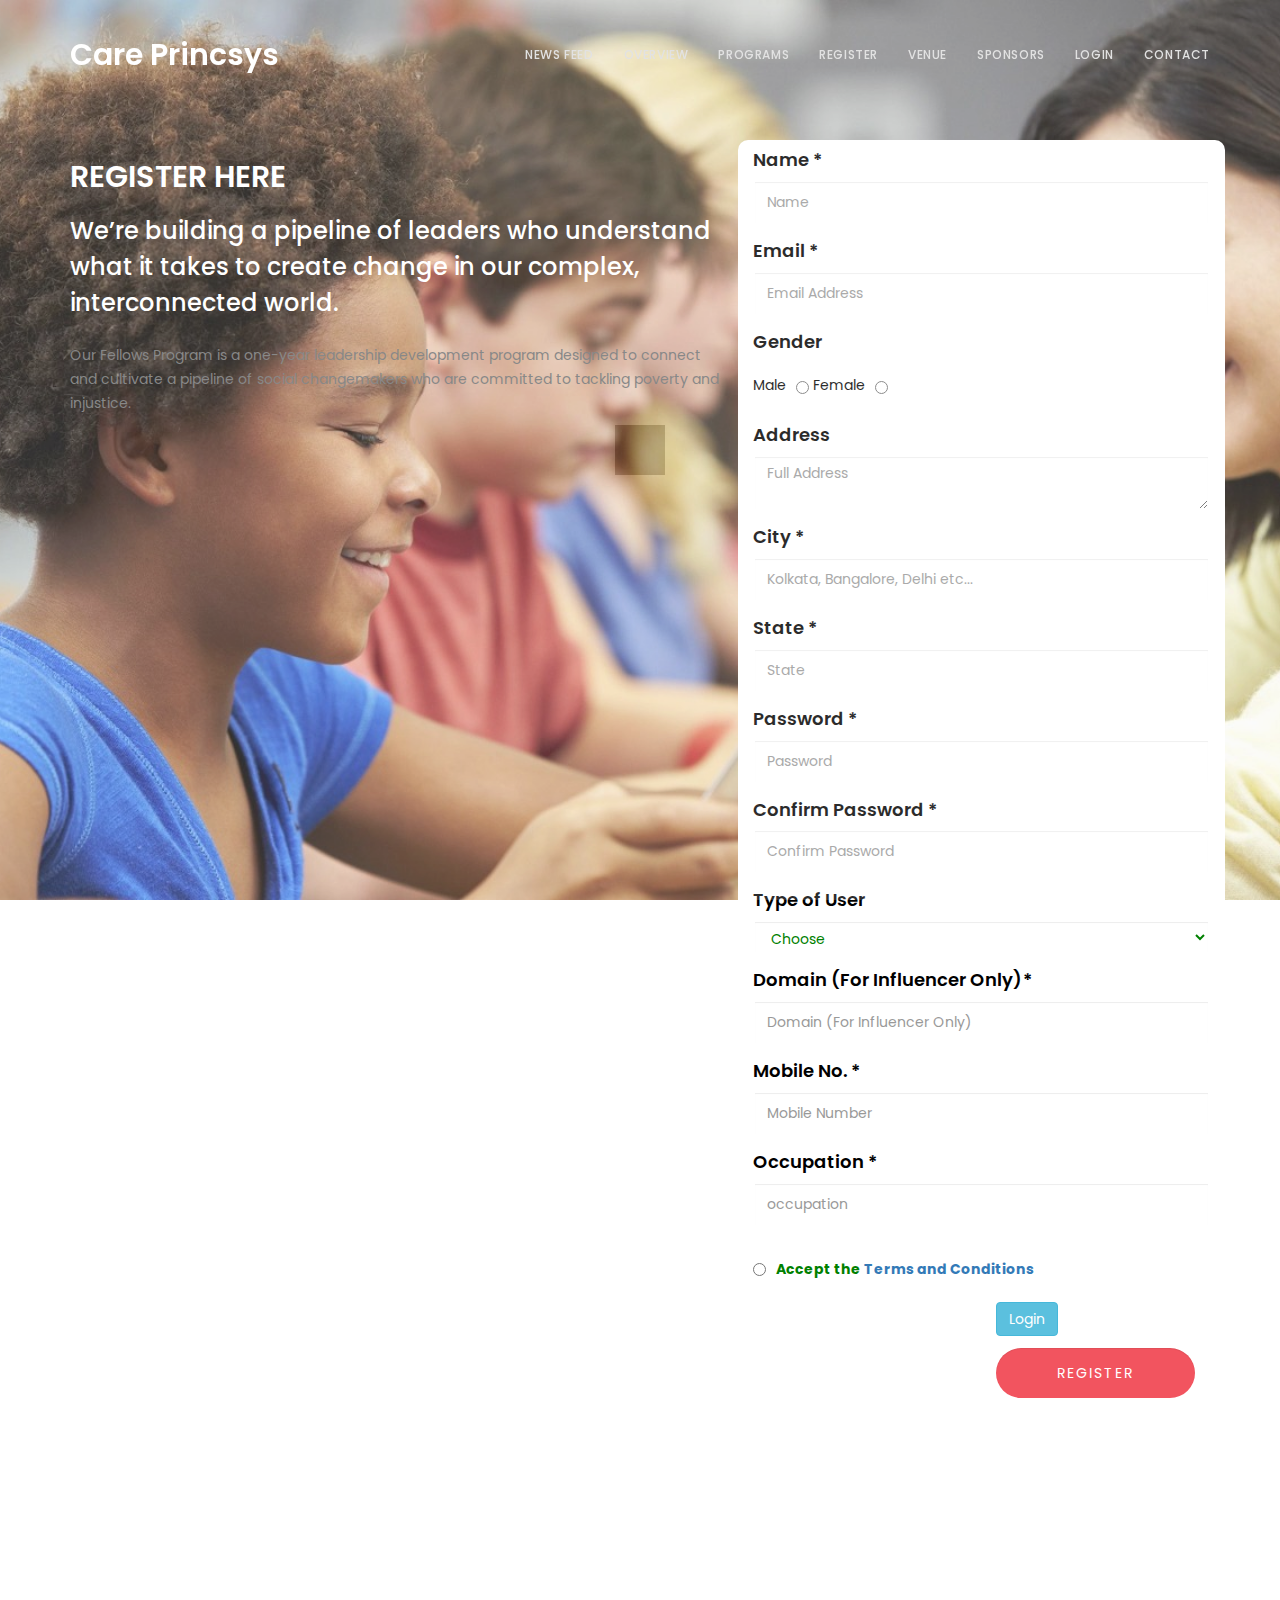
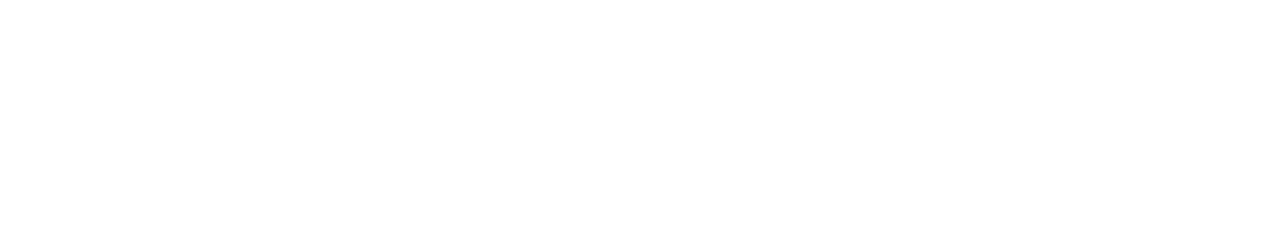
==== registration.html @ 7e663666 "First Commit" ====
<!DOCTYPE html>
<html lang="en">
<head>
<title>Care Princsys </title>
<meta name="description" content="">
<meta name="author" content="">
<meta charset="UTF-8">
<meta http-equiv="X-UA-Compatible" content="IE=Edge">
<meta name="viewport" content="width=device-width, initial-scale=1, maximum-scale=1">

<link rel="stylesheet" href="css/bootstrap.min.css">
<link rel="stylesheet" href="css/animate.css">
<link rel="stylesheet" href="css/font-awesome.min.css">
<link rel="stylesheet" href="css/owl.theme.css">
<link rel="stylesheet" href="css/owl.carousel.css">

<!-- Main css -->
<link rel="stylesheet" href="css/style.css">

<!-- Google Font -->
<link href='https://fonts.googleapis.com/css?family=Poppins:400,500,600' rel='stylesheet' type='text/css'>
<style type="text/css">
	h4,span{
		color:black;
	}
</style>
</head>
<body data-spy="scroll" data-offset="50" data-target=".navbar-collapse">

<!-- =========================
     PRE LOADER       
============================== -->
<div class="preloader">

	<div class="sk-rotating-plane"></div>

</div>


<!-- =========================
     NAVIGATION LINKS     
============================== -->
<div class="navbar navbar-fixed-top custom-navbar" role="navigation">
	<div class="container">

		<!-- navbar header -->
		<div class="navbar-header">
			<button class="navbar-toggle" data-toggle="collapse" data-target=".navbar-collapse">
				<span class="icon icon-bar"></span>
				<span class="icon icon-bar"></span>
				<span class="icon icon-bar"></span>
			</button>
			<a href="#" class="navbar-brand">Care Princsys</a>
		</div>

		<div class="collapse navbar-collapse">

			<ul class="nav navbar-nav navbar-right">
				<li><a href="#intro" class="smoothScroll">News Feed</a></li>
				<li><a href="#overview" class="smoothScroll">Overview</a></li>
				<li><a href="#program" class="smoothScroll">Programs</a></li>
				<li><a href="registration.html" class="smoothScroll">Register</a></li>
				<li><a href="#venue" class="smoothScroll">Venue</a></li>
				<li><a href="#sponsors" class="smoothScroll">Sponsors</a></li>
				<li><a href="login.html" class="smoothScroll">Login</a></li>
				<li><a href="#contact" class="smoothScroll">Contact</a></li>
			</ul>

		</div>

	</div>
</div>




<!-- =========================
   REGISTER SECTION   
============================== -->
<section id="register" class="parallax-section">
	<div class="container">
		<div class="row">

			<div class="wow fadeInUp col-md-7 col-sm-7" data-wow-delay="0.6s">
				<h2>Register Here</h2>
				<h3>We’re building a pipeline of leaders who understand what it takes to create change in our complex, interconnected world.</h3>
				<p>Our Fellows Program is a one-year leadership development program designed to connect and cultivate a pipeline of social changemakers who are committed to tackling poverty and injustice.</p>
			</div>

			<div class="wow fadeInUp col-md-5 col-sm-5" style="background-color: white;border-radius: 10px;" data-wow-delay="1s">
				<form action="#" method="post">
					<h4>Name *</h4>
					<input name="name" required type="text" class="form-control" id="name" placeholder="Name">
					<h4>Email *</h4>
					<input name="email" required type="email" class="form-control" id="email" placeholder="Email Address">
					<h4>Gender</h4>
					<span style="position: relative;bottom: 20px;">Male</span><input name="Gender" required type="radio" id="email" placeholder="gender" style="position: relative;left: 10px;">
					<span style="position: relative;bottom: 20px;left:10px">Female</span><input name="Gender" required type="radio" id="email" placeholder="gender" style="position: relative;left: 20px;">
					<h4>Address</h4>
					<textarea name="intque" type="text" class="form-control" id="firstname" placeholder="Full Address"></textarea>
					<h4>City *</h4>
					<input name="city" required type="text" class="form-control" id="city" placeholder="Kolkata, Bangalore, Delhi etc...">
					<h4>State *</h4>
						<input name="state" required type="text" class="form-control" id="state" placeholder="State">					
					<h4>Password *</h4>
					<input name="password" required type="password" class="form-control" id="password" placeholder="Password">
					<h4>Confirm Password *</h4>
					<input name="con_password" required type="password" class="form-control" id="con_password" placeholder="Confirm Password">
					<h4>Type of User</h4>
					<select name="user_type" class="form-control" id="user_type">
						<option>Choose</option>
						<option>Normal</option>
						<option>Abmassador</option>
						<option>Donor</option>
						<option>Influencer</option>
					</select>
					<h4>Domain (For Influencer Only)*</h4>
					<input name="domain" type="text" class="form-control" id="domain" placeholder="Domain (For Influencer Only)">
					<h4>Mobile No. *</h4>
					<input name="mob_no" required type="text" class="form-control" id="mob_no" placeholder="Mobile Number">
					<h4>Occupation *</h4>
					<input name="occupation" required type="text" class="form-control" id="occupation" placeholder="occupation">
					<input name="confirm" type="radio"><label style="margin-left:10px;position: relative;bottom: 18px;color:green;">Accept the <a href="#">Terms and Conditions</a></label>
					
					<div class="col-md-offset-6 col-md-6 col-sm-offset-1 col-sm-10">
						<a href="login.html" class="btn btn-info">Login</a>
						<input name="submit" type="submit" class="form-control" onclick="return check()" id="submit" value="REGISTER">
					</div>

				</form>
			</div>

			<div class="col-md-1"></div>

		</div>
	</div>
</section>




<!-- =========================
    FOOTER SECTION   
============================== -->
<footer>
	<div class="container">
		<div class="row">

			<div class="col-md-12 col-sm-12">
				<p class="wow fadeInUp" data-wow-delay="0.6s">Copyright &copy; 2017 Care Princsys</p>

				<ul class="social-icon">
					<li><a href="#" class="fa fa-facebook wow fadeInUp" data-wow-delay="1s"></a></li>
					<li><a href="#" class="fa fa-twitter wow fadeInUp" data-wow-delay="1.3s"></a></li>
					<li><a href="#" class="fa fa-dribbble wow fadeInUp" data-wow-delay="1.6s"></a></li>
					<li><a href="#" class="fa fa-behance wow fadeInUp" data-wow-delay="1.9s"></a></li>
					<li><a href="#" class="fa fa-google-plus wow fadeInUp" data-wow-delay="2s"></a></li>
				</ul>

			</div>
			
		</div>
	</div>
</footer>


<!-- Back top -->
<a href="#back-top" class="go-top"><i class="fa fa-angle-up"></i></a>


<!-- =========================
     SCRIPTS   
============================== -->
<script src="js/jquery.js"></script>
<script src="js/bootstrap.min.js"></script>
<script src="js/jquery.parallax.js"></script>
<script src="js/owl.carousel.min.js"></script>
<script src="js/smoothscroll.js"></script>
<script src="js/wow.min.js"></script>
<script src="js/custom.js"></script>

</body>
</html>
---- css/style.css ----
/*

New Event

http://www.templatemo.com/tm-486-new-event

*/

body {
		background: #ffffff;
    font-family: 'Poppins', sans-serif;
    font-style: normal;
		font-weight: 400;
}


/*---------------------------------------
    Typorgraphy              
-----------------------------------------*/
h1,h2,h3,h4,h5,h6 {
  font-weight: 600;
}

h3,h5 {
  font-weight: 500;
}

h1 {
    font-size: 40px;
    letter-spacing: 2px;
}

h2 {
  font-size: 30px;
  text-transform: uppercase;
}

h3 {
  line-height: 36px;
}

h5 {
    letter-spacing: 1px;
    padding-top: 10px;
}

p {
    color: #707070;
    font-size: 14px;
    line-height: 24px;
}

a {
  text-decoration: none !important;
  outline: none;
}


/*---------------------------------------
    General               
-----------------------------------------*/
.section-title {
  margin-bottom: 32px;
}

#overview,
#register {
  padding-top: 14rem;
  padding-bottom: 14rem;
}

#detail, #video,
#speakers, 
#program,
#sponsors, 
#contact, footer {
    padding-top: 10rem;
    padding-bottom: 10rem;
}

#detail,
#speakers, #sponsors,
footer {
  text-align: center;
}

#overview h3,
#detail h3, #video h3,
#register h3,
#venue h3,
#contact h3 {
    padding-bottom: 12px;
}

#intro .btn,
#contact .btn {
    background: transparent;
    border: 2px solid #ffffff;
    border-radius: 0px;
    color: #ffffff;
    font-weight: 600;
    letter-spacing: 1px;
    font-size: 12px;
    padding: 14px 42px;
    margin-top: 42px;
    margin-right: 12px;
    -webkit-transition: all 0.4s ease-in-out;
    transition: all 0.4s ease-in-out;
}

#intro .btn-danger,
#contact .btn-danger {
    background: #f2545f;
    border-color: transparent;
}

#contact .btn {
  border-radius: 100px;
}

#intro .btn-danger:hover {
  background: transparent;
  border-color: #ffffff;
  color: #ffffff;
}

#contact .btn-danger:hover {
  background: #222;
}

#intro .btn-default:hover {
    background: #ffffff;
    color: #333333;
    border-color: transparent;
}

.parallax-section {
  background-attachment: fixed !important;
  background-size: cover !important;
}



/*---------------------------------------
    Preloader section              
-----------------------------------------*/
.preloader {
  position: fixed;
  top: 0;
  left: 0;
  width: 100%;
  height: 100%;
  z-index: 99999;
  display: flex;
  flex-flow: row nowrap;
  justify-content: center;
  align-items: center;
  background: none repeat scroll 0 0 #ffffff;
}

.sk-rotating-plane {
  width: 50px;
  height: 50px;
  background-color: #222;
  -webkit-animation: sk-rotatePlane 1.2s infinite ease-in-out;
          animation: sk-rotatePlane 1.2s infinite ease-in-out; }

@-webkit-keyframes sk-rotatePlane {
  0% {
    -webkit-transform: perspective(120px) rotateX(0deg) rotateY(0deg);
            transform: perspective(120px) rotateX(0deg) rotateY(0deg); }
  50% {
    -webkit-transform: perspective(120px) rotateX(-180.1deg) rotateY(0deg);
            transform: perspective(120px) rotateX(-180.1deg) rotateY(0deg); }
  100% {
    -webkit-transform: perspective(120px) rotateX(-180deg) rotateY(-179.9deg);
            transform: perspective(120px) rotateX(-180deg) rotateY(-179.9deg); } }

@keyframes sk-rotatePlane {
  0% {
    -webkit-transform: perspective(120px) rotateX(0deg) rotateY(0deg);
            transform: perspective(120px) rotateX(0deg) rotateY(0deg); }
  50% {
    -webkit-transform: perspective(120px) rotateX(-180.1deg) rotateY(0deg);
            transform: perspective(120px) rotateX(-180.1deg) rotateY(0deg); }
  100% {
    -webkit-transform: perspective(120px) rotateX(-180deg) rotateY(-179.9deg);
            transform: perspective(120px) rotateX(-180deg) rotateY(-179.9deg); } }



/*---------------------------------------
    Navigation Links section              
-----------------------------------------*/
.custom-navbar {
    margin-bottom: 0;
    background-color: #101010;
}

.custom-navbar .navbar-brand {
    color: #ffffff;
    font-weight: 600;
    font-size: 3rem;
    line-height: 40px;
}

.custom-navbar .nav li a {
    color: #ddd;
    font-size: 12px;
    font-weight: 500;
    letter-spacing: 0.6px;
    text-transform: uppercase;
    line-height: 40px;
    transition: all 0.4s ease-in-out;
}

.custom-navbar .nav li a:hover {
    background: transparent;
    color: #66ccff;
}

.custom-navbar .navbar-nav > li > a:hover,
.custom-navbar .navbar-nav > li > a:focus {
  background-color: transparent;
}

.custom-navbar .nav li.active > a {
    background-color: transparent;
    color: #66ccff;
}

.custom-navbar .navbar-toggle {
    border: none;
    padding-top: 10px;
}

.custom-navbar .navbar-toggle {
    background-color: transparent;
}

.custom-navbar .navbar-toggle .icon-bar {
    background: #ffffff;
    border-color: transparent;
}

@media(min-width:768px) {
    .custom-navbar {
        padding: 20px 0;
        border-bottom: 0;
        background: 0 0; 
    }
    .custom-navbar.top-nav-collapse {
        background: #101010;
        padding: 0;
    }

}



/*---------------------------------------
    Intro section              
-----------------------------------------*/
#intro {
    background: url('../images/intro-bg.jpg') 50% 0 repeat-y fixed;
    -webkit-background-size: cover;
    background-size: cover;
    background-position: center center;
    color: #ffffff;
    display: -webkit-box;
    display: -webkit-flex;
     display: -ms-flexbox;
    display: flex;
    -webkit-box-align: center;
     -webkit-align-items: center;
      -ms-flex-align: center;
          align-items: center;
    height: 100vh;
    text-align: center;
}

#intro h3 {
  letter-spacing: 2px;
}



/*---------------------------------------
   Overview  section              
-----------------------------------------*/
#overview img {
  position: relative;
  padding-bottom: 32px;
}



/*---------------------------------------
    Detail section              
-----------------------------------------*/
#detail {
    background: #222;
    color: #ffffff;
}

#detail .fa {
  color: #f2545f;
  font-size: 48px;
}



/*---------------------------------------
    Video section              
-----------------------------------------*/
#video iframe {
  border: none;
}



/*---------------------------------------
   Speakers section              
-----------------------------------------*/
#speakers {
    background: #f9f9f9;
}

#speakers h3 {
    font-size: 18px;
    margin-bottom: 0px;
}

#speakers h6 {
  color: #666;
  margin-top: 4px;
}

#speakers img {
  width: 100%;
  max-width: 100%;
  height: auto;
}

#speakers .col-md-3 {
    display: block;
    width: 100%;
    padding-top: 30px;
    padding-bottom: 20px;
    margin-bottom: 22px;
}

#speakers .speakers-wrapper {
    background: #ffffff;
    padding-bottom: 22px;
}



/*---------------------------------------
   Program section              
-----------------------------------------*/
#program h4 {
    color: #808080;
    font-size: 12px;
}

#program h3 {
  margin-top: 16px;
}

#program .program-divider {
    border: 1px solid #f9f9f9;
    margin-top: 32px;
    margin-bottom: 42px;
}

#program span {
    padding-right: 12px;
}

#program img {
  border-radius: 50%;
}

.nav-tabs {
  margin-bottom: 20px;
}
.nav-tabs > li {
  float: left;
  margin-bottom: -1px;
}
.nav-tabs > li > a {
  color: #000000;
  font-weight: 600;
  margin-right: 2px;
  line-height: 1.42857143;
  border: none;
  border-radius: 0px;
}
.nav-tabs > li > a:hover {
  background-color: transparent;
}
.nav-tabs > li.active > a,
.nav-tabs > li.active > a:hover,
.nav-tabs > li.active > a:focus {
  color: #f2545f;
  cursor: default;
  background-color: transparent;
  border: 1px solid transparent;
  border-bottom-color: #999;
}
.tab-content {
  padding-top: 20px;
}



/*---------------------------------------
    Regsiter section              
-----------------------------------------*/
#register {
    background: url('../images/register-bg.jpg') 50% 0 no-repeat fixed;
    -webkit-background-size: cover;
    background-size: cover;
    background-position: center center;
    color: #ffffff;
}

#register .form-control ,select{
  background: transparent;
  border: 2px solid #ffffff;
  border-radius: 0px;
  color: green;
  margin-bottom: 16px;
}

#register input {
  height: 45px;
}

#register input[type="submit"] {
  background: #f2545f;
  border-radius: 100px;
  border: none;
  color: #ffffff;
  letter-spacing: 2px;
  height: 50px;
  margin-top: 12px;
  transition: all 0.4s ease-in-out;
}

#register input[type="submit"]:hover {
  background: #ffffff;
  color: #222;
}



/*---------------------------------------
   Faq section              
-----------------------------------------*/
#faq {
  background: #f9f9f9;
  padding-top: 8rem;
  padding-bottom: 8rem;
}

#faq .panel-group {
  margin-top: 32px;
}

#faq .panel-group .panel {
  margin-bottom: 8px;
}

#faq .panel-default {
  border: none;
}

#faq .panel-default>.panel-heading {
  background: #f0f0f0;
  color: #505050;
}

#faq .panel-heading {
  border: none;
  padding-top: 8px;
  padding-bottom: 6px;
}

#faq .panel-default>.panel-heading+.panel-collapse>.panel-body {
  border-top: none;
  padding-top: 22px;
  padding-left: 32px;
  padding-bottom: 22px;
}

#faq .panel-heading .panel-title a[data-toggle="collapse"] {
  font-size: 18px;
  font-weight: 500;
  position: relative;
  display: block;
  width: 100%;
  height: 100%;
  padding: 10px 15px;
}

#faq .panel-heading .panel-title a[data-toggle="collapse"]::after {
  content: "-";
  display: block;
  position: absolute;
  line-height: 1;
  right: 1em;
  top: 50%;
  transform: translateY(-50%);
}

#faq .panel-heading .panel-title a[data-toggle="collapse"].collapsed::after {
  content: "+";
}



/*---------------------------------------
   Venue section              
-----------------------------------------*/
#venue {
    background: url('../images/venue-bg.jpg') 50% 0 repeat-y fixed;
    background-size: cover;
    background-position: center center;
    padding-top: 7rem;
    padding-bottom: 7rem;
}

#venue p {
  padding-top: 12px;
  padding-bottom: 18px;
}



/*---------------------------------------
   Sponsors section              
-----------------------------------------*/
#sponsors img {
  margin-top: 18px;
}



/*---------------------------------------
   Contact section              
-----------------------------------------*/
#contact {
    background: url('../images/contact-bg.jpg') 50% 0 repeat-y fixed;
    background-size: cover;
    background-position: center center;
}

#contact .contact_des {
  padding-top: 3rem;
  padding-right: 2rem;
}

#contact .contact_detail {
  background: #ffffff;
  padding: 5rem 5rem 12rem 5rem;
}

#contact .form-control {
  background: transparent;
  border: none;
  border-bottom: 1px solid #f0f0f0;
  border-radius: 0px;
  box-shadow: none;
  margin-bottom: 16px;
  transition: all 0.4s ease-in-out;
}

#contact .form-control:focus {
  border-bottom-color: #999;
}

#contact input {
  height: 45px;
}

#contact input[type="submit"] {
  background: #222;
  border-radius: 100px;
  border: none;
  color: #ffffff;
  letter-spacing: 2px;
  height: 50px;
  margin-top: 12px;
  transition: all 0.4s ease-in-out;
}

#contact input[type="submit"]:hover {
  background: #f2545f;
}



/*---------------------------------------
   Footer section              
-----------------------------------------*/
footer {
  background-attachment: fixed;
}



/* Back top */
.go-top {
  background-color: #222;
  bottom: 2em;
  right: 2em;
  color: #ffffff;
  font-size: 32px;
  display: none;
  position: fixed;
  text-decoration: none;
  width: 60px;
  height: 60px;
  line-height: 60px;
  text-align: center;
  transition: all 0.4s ease-in-out;
}

.go-top:hover {
    background: #f2545f;
    color: #ffffff;
}


/*---------------------------------------
   Social icon             
-----------------------------------------*/
.social-icon {
    position: relative;
    padding: 0;
    margin: 0;
}

.social-icon li {
    display: inline-block;
    list-style: none;
}

.social-icon li a {
    color: #666;
    border-radius: 100px;
    font-size: 16px;
    text-decoration: none;
    transition: all 0.4s ease-in-out;
    width: 50px;
    height: 50px;
    line-height: 50px;
    text-align: center;
    vertical-align: middle;
}

.social-icon li a:hover {
    background: #f2545f;
    color: #ffffff;
}



/*---------------------------------------
   Responsive styles            
-----------------------------------------*/
@media (max-width: 980px) {

  p {font-size: 13px;}

  .custom-navbar .navbar-brand {
    font-size: 2rem;
  }

  .custom-navbar .nav li a {
    font-size: 11px;
	line-height: 20px;
  }

  #intro { height: 65vh; }

  #video iframe {
    margin-top: 42px;
  }

  #contact .contact_detail {
  background: #ffffff;
  padding: 10rem 3rem 10rem 5rem;
}

}

@media (max-width: 768px) {

  .custom-navbar .navbar-brand {
    line-height: 20px;
  }

  #overview img,
  #detail .col-md-4,
  #register form {
    padding-top: 32px;
  }

  .nav-tabs > li > a {
    font-size: 13px;
  }

  #program img {
    padding-bottom: 32px;
  }

  #sponsors img {
    padding-top: 22px;
  }

  #contact .contact_detail {
    margin-top: 82px;
  }

}

@media (max-width: 760px) {

  #intro {
    height: 100vh;
  }

}
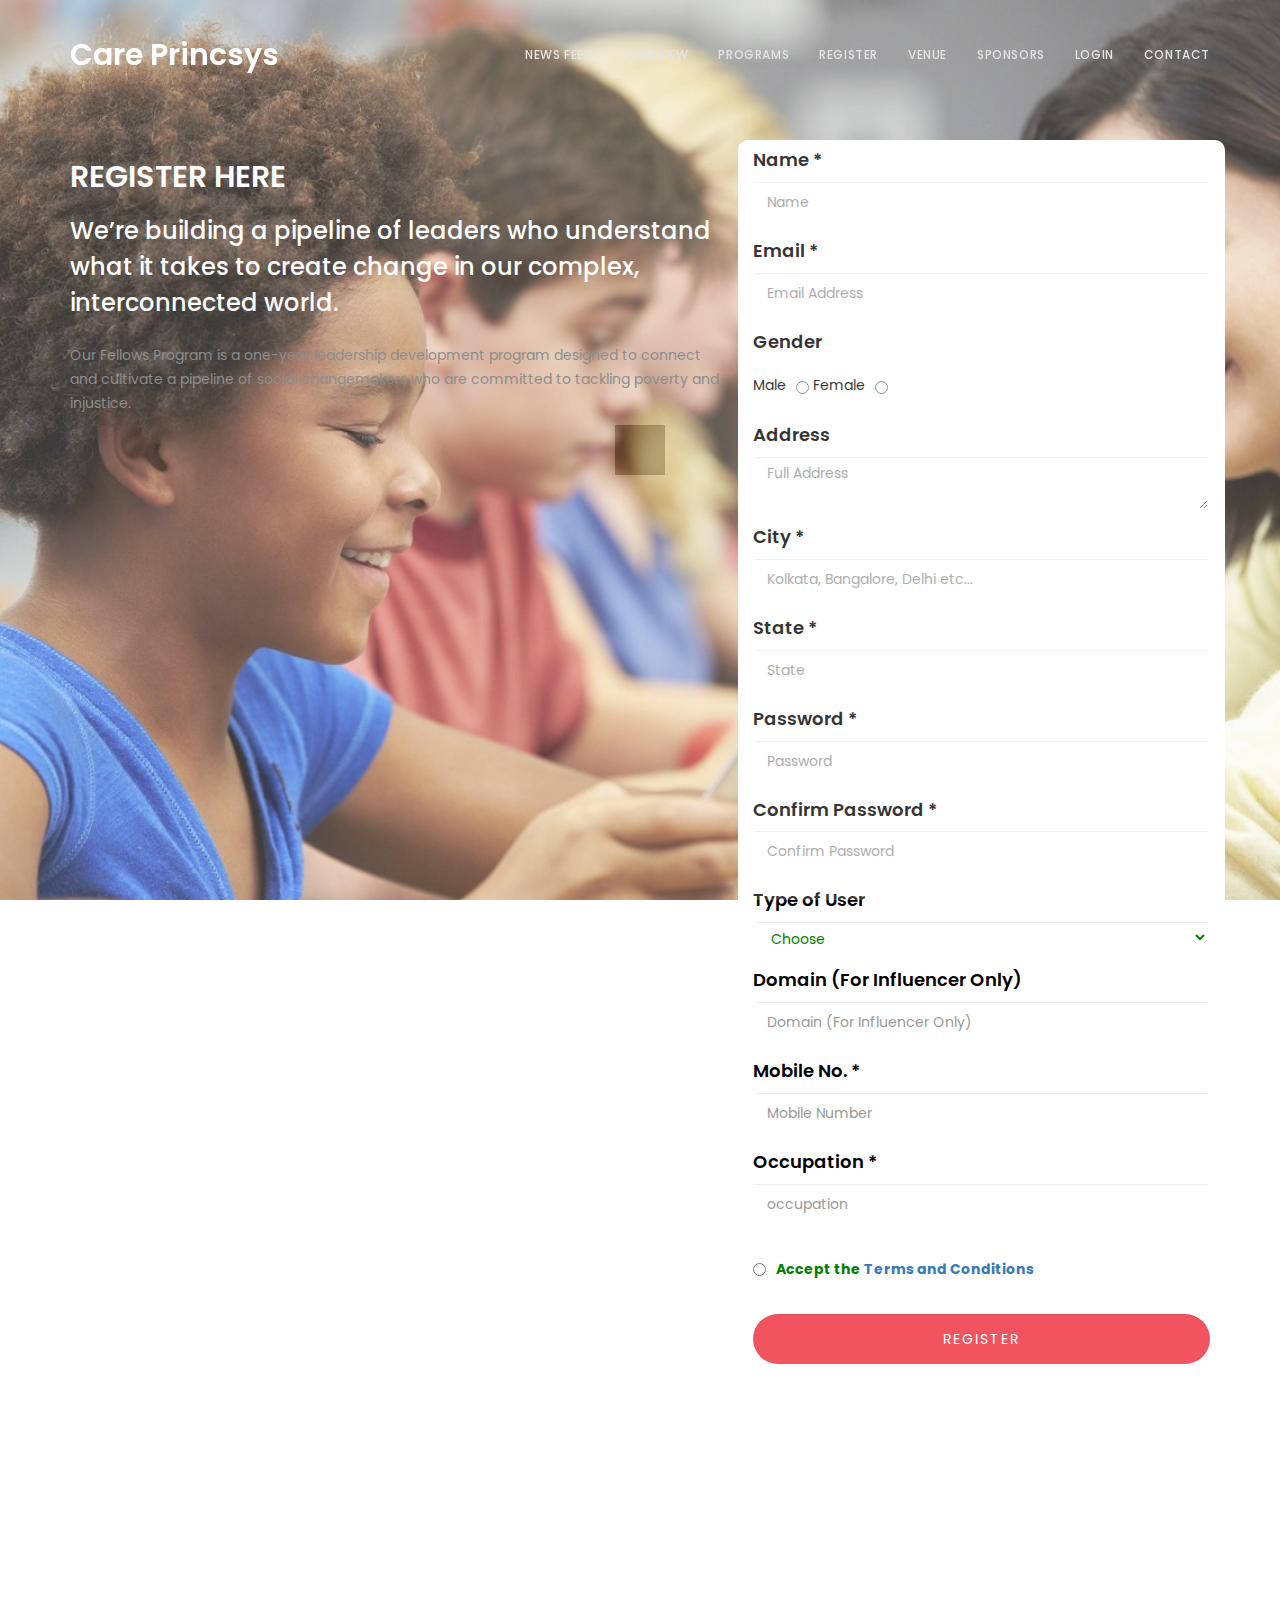
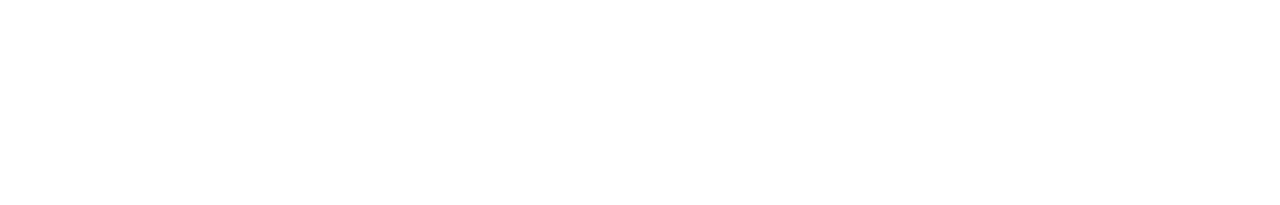
==== commit 2b56c43a: "Validation done" ====
--- a/registration.html
+++ b/registration.html
@@ -90,40 +90,40 @@
 			<div class="wow fadeInUp col-md-5 col-sm-5" style="background-color: white;border-radius: 10px;" data-wow-delay="1s">
 				<form action="#" method="post">
 					<h4>Name *</h4>
-					<input name="name" required type="text" class="form-control" id="name" placeholder="Name">
+					<input name="name" required type="text" class="form-control" id="name" placeholder="Name" pattern="[A-Za-z ]+" maxlength="65" title="Username should only contain letters. e.g. john" >
 					<h4>Email *</h4>
 					<input name="email" required type="email" class="form-control" id="email" placeholder="Email Address">
 					<h4>Gender</h4>
-					<span style="position: relative;bottom: 20px;">Male</span><input name="Gender" required type="radio" id="email" placeholder="gender" style="position: relative;left: 10px;">
-					<span style="position: relative;bottom: 20px;left:10px">Female</span><input name="Gender" required type="radio" id="email" placeholder="gender" style="position: relative;left: 20px;">
+					<span style="position: relative;bottom: 20px;">Male</span><input name="Gender" required type="radio" id="email" placeholder="gender" style="position: relative;left: 10px;" required>
+					<span style="position: relative;bottom: 20px;left:10px">Female</span><input name="Gender" required type="radio" id="email" placeholder="gender" style="position: relative;left: 20px;" required>
 					<h4>Address</h4>
-					<textarea name="intque" type="text" class="form-control" id="firstname" placeholder="Full Address"></textarea>
+					<textarea name="intque" type="text" class="form-control" id="firstname" placeholder="Full Address" pattern="[A-Za-z ]+" maxlength="255"></textarea>
 					<h4>City *</h4>
 					<input name="city" required type="text" class="form-control" id="city" placeholder="Kolkata, Bangalore, Delhi etc...">
 					<h4>State *</h4>
-						<input name="state" required type="text" class="form-control" id="state" placeholder="State">					
+						<input name="state" required type="text" class="form-control" id="state" placeholder="State" pattern="[A-Za-z ]+" maxlength="65">					
 					<h4>Password *</h4>
 					<input name="password" required type="password" class="form-control" id="password" placeholder="Password">
 					<h4>Confirm Password *</h4>
 					<input name="con_password" required type="password" class="form-control" id="con_password" placeholder="Confirm Password">
 					<h4>Type of User</h4>
-					<select name="user_type" class="form-control" id="user_type">
-						<option>Choose</option>
+					<select name="user_type" class="form-control" id="user_type" required>
+						<option required>Choose</option>
 						<option>Normal</option>
 						<option>Abmassador</option>
 						<option>Donor</option>
 						<option>Influencer</option>
 					</select>
-					<h4>Domain (For Influencer Only)*</h4>
+					<h4>Domain (For Influencer Only) 	</h4>
 					<input name="domain" type="text" class="form-control" id="domain" placeholder="Domain (For Influencer Only)">
 					<h4>Mobile No. *</h4>
-					<input name="mob_no" required type="text" class="form-control" id="mob_no" placeholder="Mobile Number">
+					<input name="mob_no" required type="text" class="form-control" id="mob_no" placeholder="Mobile Number" pattern="[0-9]+" minlength="10"
+				maxlength="10">
 					<h4>Occupation *</h4>
-					<input name="occupation" required type="text" class="form-control" id="occupation" placeholder="occupation">
+					<input name="occupation" required type="text" class="form-control" id="occupation" placeholder="occupation"  pattern="[A-Za-z ]+" maxlength="65">
 					<input name="confirm" type="radio"><label style="margin-left:10px;position: relative;bottom: 18px;color:green;">Accept the <a href="#">Terms and Conditions</a></label>
 					
-					<div class="col-md-offset-6 col-md-6 col-sm-offset-1 col-sm-10">
-						<a href="login.html" class="btn btn-info">Login</a>
+
 						<input name="submit" type="submit" class="form-control" onclick="return check()" id="submit" value="REGISTER">
 					</div>
 
--- a/css/style.css
+++ b/css/style.css
@@ -439,6 +439,7 @@
   height: 45px;
 }
 
+
 #register input[type="submit"] {
   background: #f2545f;
   border-radius: 100px;
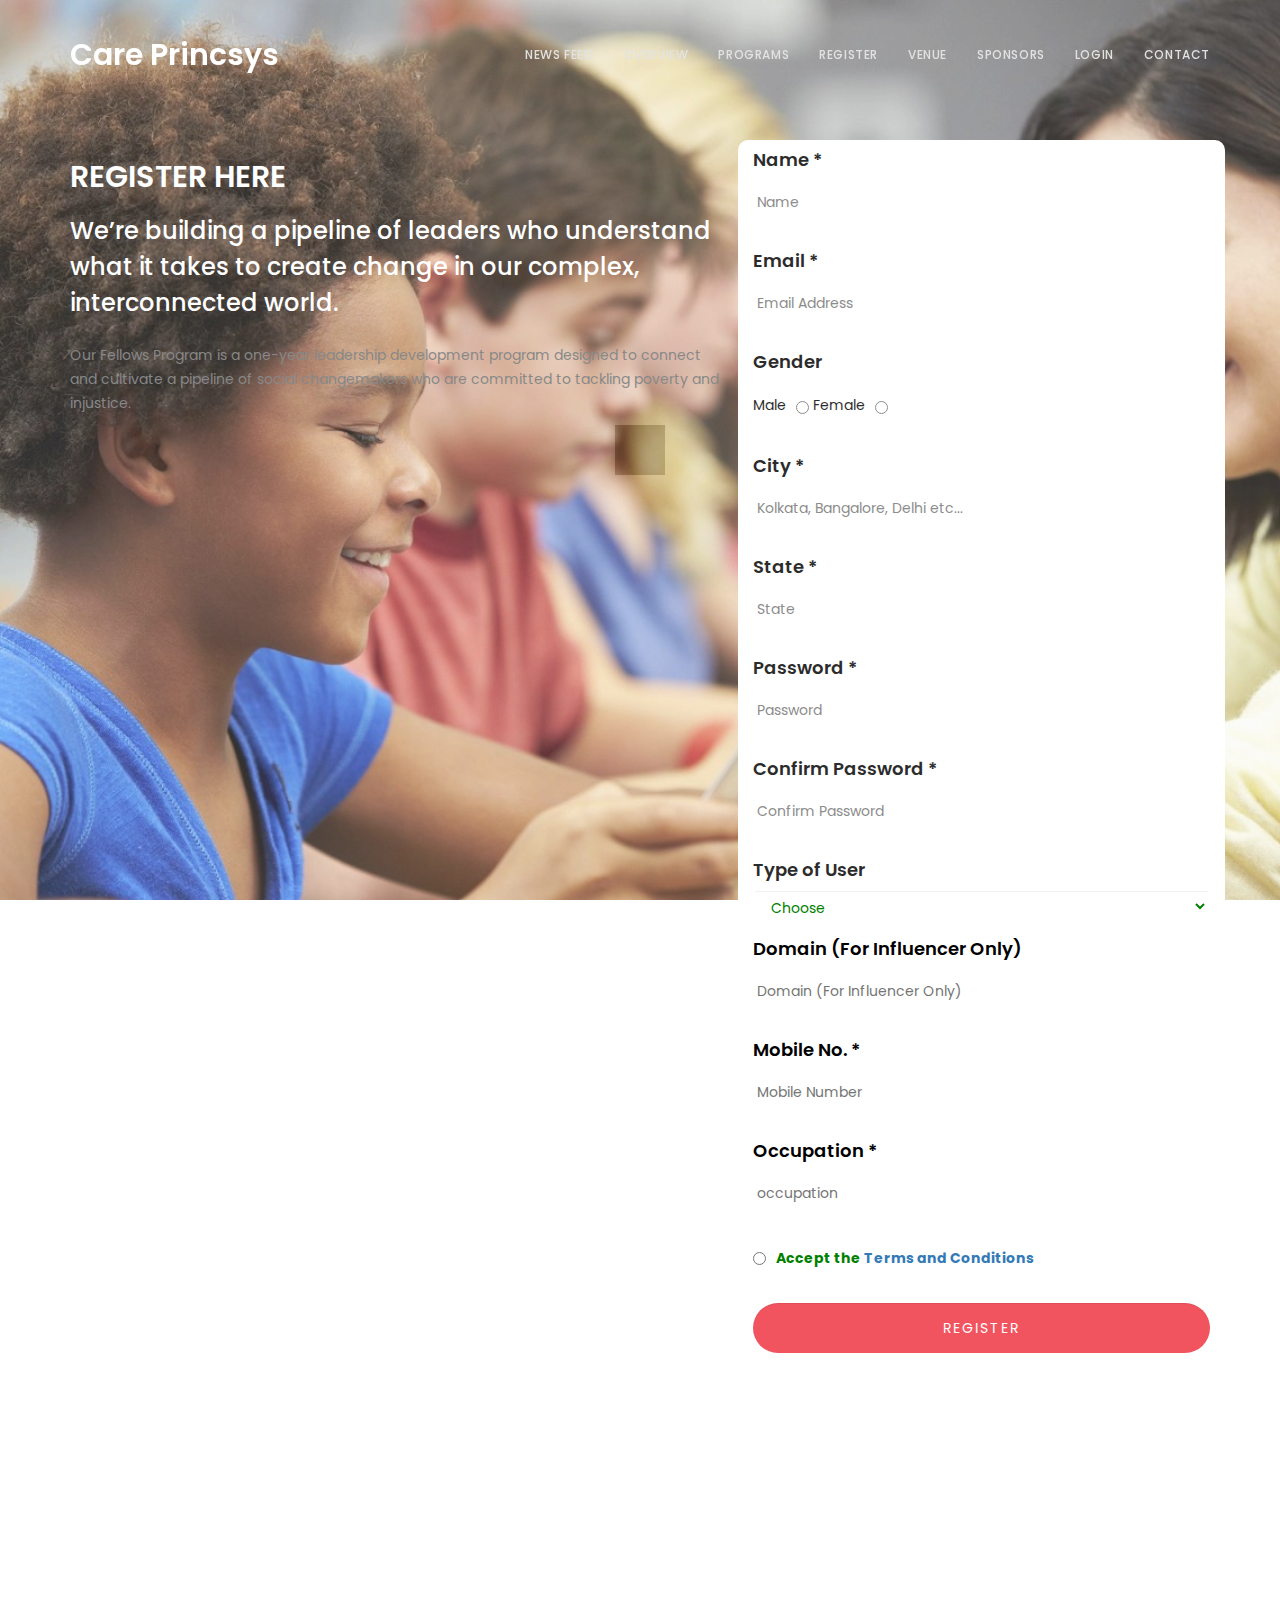
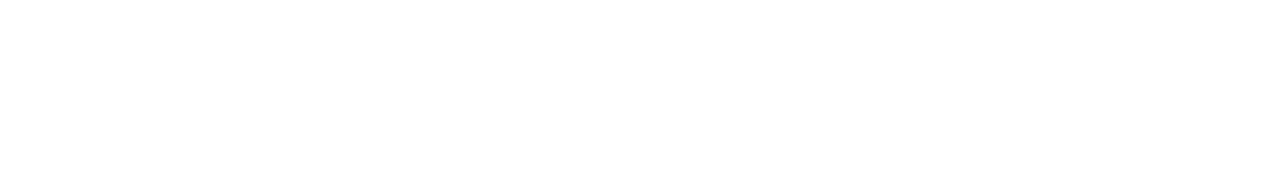
==== commit c861ac57: "Final Validation done" ====
--- a/registration.html
+++ b/registration.html
@@ -13,6 +13,8 @@
 <link rel="stylesheet" href="css/font-awesome.min.css">
 <link rel="stylesheet" href="css/owl.theme.css">
 <link rel="stylesheet" href="css/owl.carousel.css">
+<link rel="stylesheet" href="https://maxcdn.bootstrapcdn.com/bootstrap/3.3.7/css/bootstrap.min.css">
+
 
 <!-- Main css -->
 <link rel="stylesheet" href="css/style.css">
@@ -87,25 +89,24 @@
 				<p>Our Fellows Program is a one-year leadership development program designed to connect and cultivate a pipeline of social changemakers who are committed to tackling poverty and injustice.</p>
 			</div>
 
-			<div class="wow fadeInUp col-md-5 col-sm-5" style="background-color: white;border-radius: 10px;" data-wow-delay="1s">
-				<form action="#" method="post">
+			<div class="wow fadeInUp col-md-5 col-sm-12" style="background-color: white;border-radius: 10px;" data-wow-delay="1s">
+				<form action="#" method="post" onsubmit="pass(); return false;" name="myForm">
 					<h4>Name *</h4>
-					<input name="name" required type="text" class="form-control" id="name" placeholder="Name" pattern="[A-Za-z ]+" maxlength="65" title="Username should only contain letters. e.g. john" >
+					<input name="name" required type="text"  id="name" placeholder="Name" pattern="[A-Za-z ]+" maxlength="65" title="Username should only contain letters. e.g. john" class="mycls" >
 					<h4>Email *</h4>
-					<input name="email" required type="email" class="form-control" id="email" placeholder="Email Address">
+					<input name="email" required type="email"  id="email" placeholder="Email Address" class="mycls">
 					<h4>Gender</h4>
-					<span style="position: relative;bottom: 20px;">Male</span><input name="Gender" required type="radio" id="email" placeholder="gender" style="position: relative;left: 10px;" required>
-					<span style="position: relative;bottom: 20px;left:10px">Female</span><input name="Gender" required type="radio" id="email" placeholder="gender" style="position: relative;left: 20px;" required>
-					<h4>Address</h4>
-					<textarea name="intque" type="text" class="form-control" id="firstname" placeholder="Full Address" pattern="[A-Za-z ]+" maxlength="255"></textarea>
+					<span style="position: relative;bottom: 20px;">Male</span><input name="Gender" required type="radio" id="email" placeholder="gender" style="position: relative;left: 10px;" required class="mycls">
+					<span style="position: relative;bottom: 20px;left:10px">Female</span><input name="Gender" required type="radio" id="email" placeholder="gender" style="position: relative;left: 20px;" required class="mycls">
 					<h4>City *</h4>
-					<input name="city" required type="text" class="form-control" id="city" placeholder="Kolkata, Bangalore, Delhi etc...">
+					<input name="city" required type="text" id="city" placeholder="Kolkata, Bangalore, Delhi etc..." class="mycls">
 					<h4>State *</h4>
-						<input name="state" required type="text" class="form-control" id="state" placeholder="State" pattern="[A-Za-z ]+" maxlength="65">					
+						<input name="state" required type="text"  id="state" placeholder="State" pattern="[A-Za-z ]+" maxlength="65" class="mycls">					
 					<h4>Password *</h4>
-					<input name="password" required type="password" class="form-control" id="password" placeholder="Password">
+					<input name="password" required type="password"  id="password" placeholder="Password" class="mycls" minlength="8" maxlength="25"
+					title="Password should be between 8 - 25 letters" >
 					<h4>Confirm Password *</h4>
-					<input name="con_password" required type="password" class="form-control" id="con_password" placeholder="Confirm Password">
+					<input name="con_password" required type="password"  id="con_password" placeholder="Confirm Password" class="mycls" minlength="8" maxlength="25">
 					<h4>Type of User</h4>
 					<select name="user_type" class="form-control" id="user_type" required>
 						<option required>Choose</option>
@@ -115,12 +116,13 @@
 						<option>Influencer</option>
 					</select>
 					<h4>Domain (For Influencer Only) 	</h4>
-					<input name="domain" type="text" class="form-control" id="domain" placeholder="Domain (For Influencer Only)">
+					<input name="domain" type="text"  id="domain" placeholder="Domain (For Influencer Only)" class="mycls">
 					<h4>Mobile No. *</h4>
-					<input name="mob_no" required type="text" class="form-control" id="mob_no" placeholder="Mobile Number" pattern="[0-9]+" minlength="10"
-				maxlength="10">
+					<input name="mob_no" required type="text"  id="mob_no" placeholder="Mobile Number" pattern="[0-9]+" minlength="10"
+				maxlength="10" class="mycls" title="Please only enter digits">
 					<h4>Occupation *</h4>
-					<input name="occupation" required type="text" class="form-control" id="occupation" placeholder="occupation"  pattern="[A-Za-z ]+" maxlength="65">
+					<input name="occupation" required type="text"  id="occupation" placeholder="occupation"  pattern="[A-Za-z ]+" maxlength="65" class="mycls">
+					<br>
 					<input name="confirm" type="radio"><label style="margin-left:10px;position: relative;bottom: 18px;color:green;">Accept the <a href="#">Terms and Conditions</a></label>
 					
 
@@ -171,6 +173,17 @@
 <!-- =========================
      SCRIPTS   
 ============================== -->
+<script>
+function pass() {
+    var password= document.forms["myForm"].password.value.length;
+    var con_password = document.forms["myForm"].con_password.value.length;
+    if (password != con_password) {
+        alert("Password and Confirm Password don't match");
+        return false;
+    }
+    return true;
+}
+</script>
 <script src="js/jquery.js"></script>
 <script src="js/bootstrap.min.js"></script>
 <script src="js/jquery.parallax.js"></script>
--- a/css/style.css
+++ b/css/style.css
@@ -427,6 +427,13 @@
     color: #ffffff;
 }
 
+#register .mycls ,select{
+   border: 2px solid #ffffff;
+   border-radius: 0px;
+   color: green;
+   margin-bottom: 16px;
+}
+
 #register .form-control ,select{
   background: transparent;
   border: 2px solid #ffffff;
